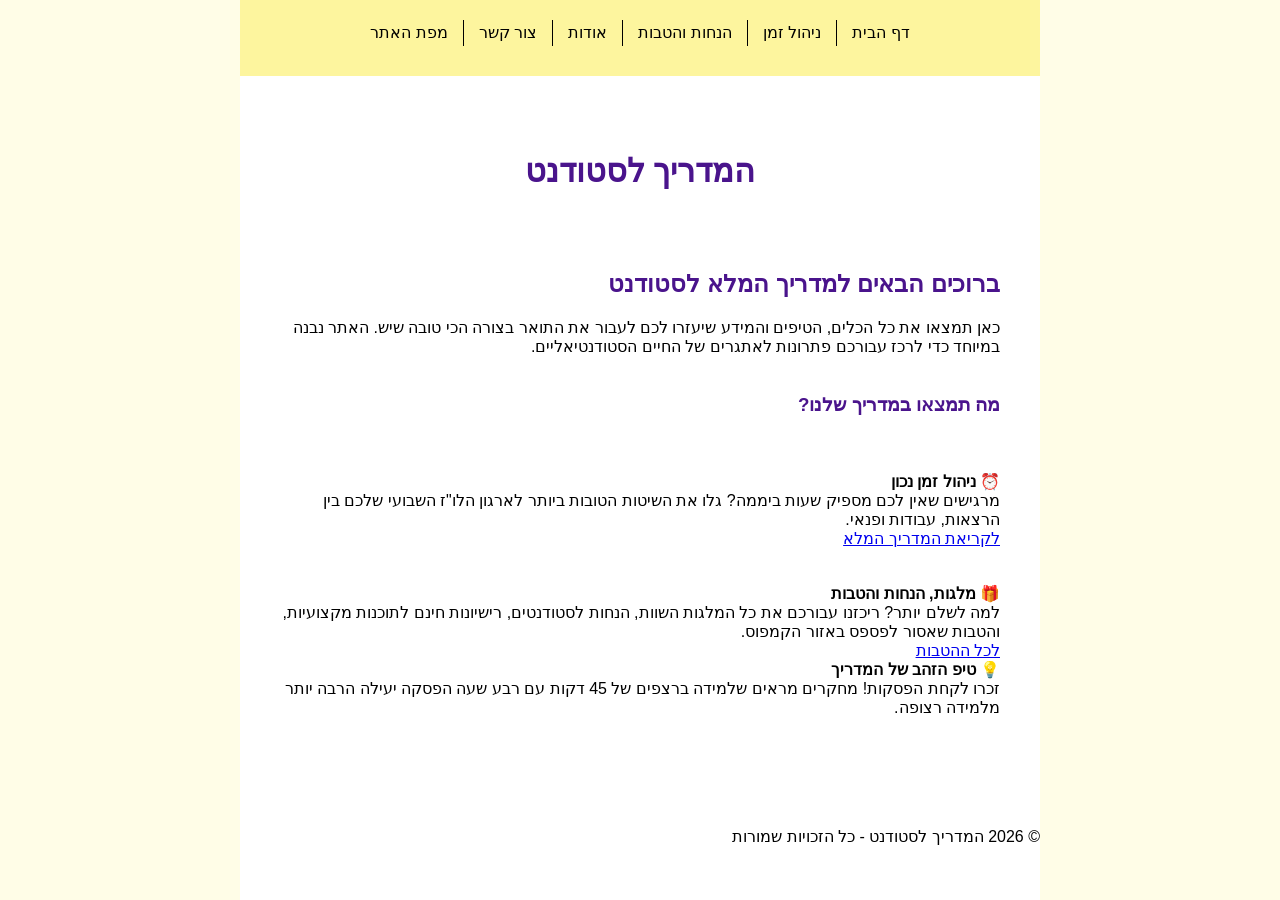
==== index.html @ f6fc67f1 "עיצוב של עמודי התוכן ושורת הניווט" ====
﻿<!doctype html>
<html lang="">
<head>
    <meta charset="utf-8" />
    <title>המדריך לסטודנט | דף הבית</title>
    <meta name="description" content="המדריך המלא לסטודנט - כל מה שצריך כדי לעבור את התואר בהצלחה, כולל ניהול זמן, מלגות והטבות." />
    <meta name="keywords" content="סטודנטים, לימודים, תואר, מלגות, הטבות, ניהול זמן" />
    <meta name="author" content="Moria and Yuval" />
    <meta name="viewport" content="width=device-width, initial-scale=1.0, user-scalable=yes">
    <!-- CSS -->
    <!--<link href="styles/reset.css" rel="stylesheet" />-->
    <link href="styles/myStyle.css" rel="stylesheet" />

    <!-- Scripts -->
    <script src="jScripts/JavaScript.js" type="text/javascript">  </script>
</head>
<body>
    <div id="container">
        <nav>
            <ul>
                <li><a href="index.html">דף הבית</a></li>
                <li><a href="time-management.html">ניהול זמן</a></li>
                <li><a href="discounts.html">הנחות והטבות</a></li>
                <li><a href="about.html">אודות</a></li>
                <li><a href="contactUs.html">צור קשר</a></li>
                <li><a href="sitemap.html">מפת האתר</a></li>
            </ul>
        </nav>
        <br>
        <br>
        <header>
            <h1>המדריך לסטודנט</h1>
        </header>
        <main>
            <section class="welcome-section">
                <h2>ברוכים הבאים למדריך המלא לסטודנט</h2>
                <p>כאן תמצאו את כל הכלים, הטיפים והמידע שיעזרו לכם לעבור את התואר בצורה הכי טובה שיש. האתר נבנה במיוחד כדי לרכז עבורכם פתרונות לאתגרים של החיים הסטודנטיאליים.</p>
            </section>
            <br>
            <section class="teasers-section">
                <h3>מה תמצאו במדריך שלנו?</h3>
                <br>
                <br>
                <article class="teaser-card">
                    <h4>⏰ ניהול זמן נכון</h4>
                    <p>מרגישים שאין לכם מספיק שעות ביממה? גלו את השיטות הטובות ביותר לארגון הלו"ז השבועי שלכם בין הרצאות, עבודות ופנאי.</p>
                    <a href="time-management.html">לקריאת המדריך המלא</a>
                </article>
                <br>
                <br>
                <article class="teaser-card">
                    <h4>🎁 מלגות, הנחות והטבות</h4>
                    <p>למה לשלם יותר? ריכזנו עבורכם את כל המלגות השוות, הנחות לסטודנטים, רישיונות חינם לתוכנות מקצועיות, והטבות שאסור לפספס באזור הקמפוס.</p>
                    <a href="scholarships.html">לכל ההטבות</a>
                </article>
            </section>
            
            <aside>
                <h4>💡 טיפ הזהב של המדריך</h4>
                <p>זכרו לקחת הפסקות! מחקרים מראים שלמידה ברצפים של 45 דקות עם רבע שעה הפסקה יעילה הרבה יותר מלמידה רצופה.</p>
            </aside>
        </main>
        <br>
        <br>
        <br>
        <br>
        <br>

        <footer>
            <p>© 2026 המדריך לסטודנט - כל הזכויות שמורות</p>
        </footer>
    </div>
</body>
</html>
---- styles/myStyle.css ----
﻿/* --- הגדרות בסיס --- */
* { margin: 0; padding: 0; box-sizing: border-box; }

body {
    direction: rtl;
    font-family: Arial, sans-serif;
    background-color: #fffde7; /* צהוב בהיר לרקע האתר */
}

#container {
    width: 800px;
    margin: 0 auto;
    background-color: white; /* רקע לבן לקופסת התוכן */
    min-height: 100vh;
    padding-bottom: 40px;
}

/* --- תפריט ראשי --- */
nav {
    background-color: #fdf59e; /* צהוב כהה לרצועת הניווט */
    padding: 20px 0;
    text-align: center;
}

nav ul {
    list-style-type: none;
    display: flex;
    justify-content: center;
}

nav ul li a {
    color: black;
    text-decoration: none;
    padding: 0 15px;
    border-right: 1px solid black; /* קו מימין לכל קישור */
    display: block;
}

/* ביטול הקו מהקישור האחרון (הכי שמאלי) */
nav ul li:first-child a {
    border-right: none;
}

/* --- פירורי לחם (ללא קווים) --- */
.breadcrumbs {
    padding: 20px 40px;
    background-color: white;
}

.breadcrumbs ul {
    list-style: none;
    display: flex;
}

.breadcrumbs ul li {
    margin-left: 5px;
}

.breadcrumbs ul li a {
    text-decoration: none;
    color: #4a148c;
    font-weight: bold;
    border: none !important; /* מבטיח שאין קווים כאן */
}

.breadcrumbs ul li span {
    color: #000;
    font-weight: bold;
}

/* --- תוכן האתר --- */
main {
    padding: 20px 40px;
    text-align: right;
}

h2, h3 { color: #4a148c; margin: 20px 0; }
li { margin-bottom: 10px; line-height: 1.6; }
/* --- עיצוב כותרות ראשיות --- */
h1 {
    text-align: center;
    font-size: 32px;
    margin: 40px 0;
    color: #4a148c; /* צבע סגול תואם לשאר האתר */
}

/* אם תרצי להוסיף הדגשה למילה ספציפית בתוך ה-h1 */
h1 span {
    color: #C21C1C;
}
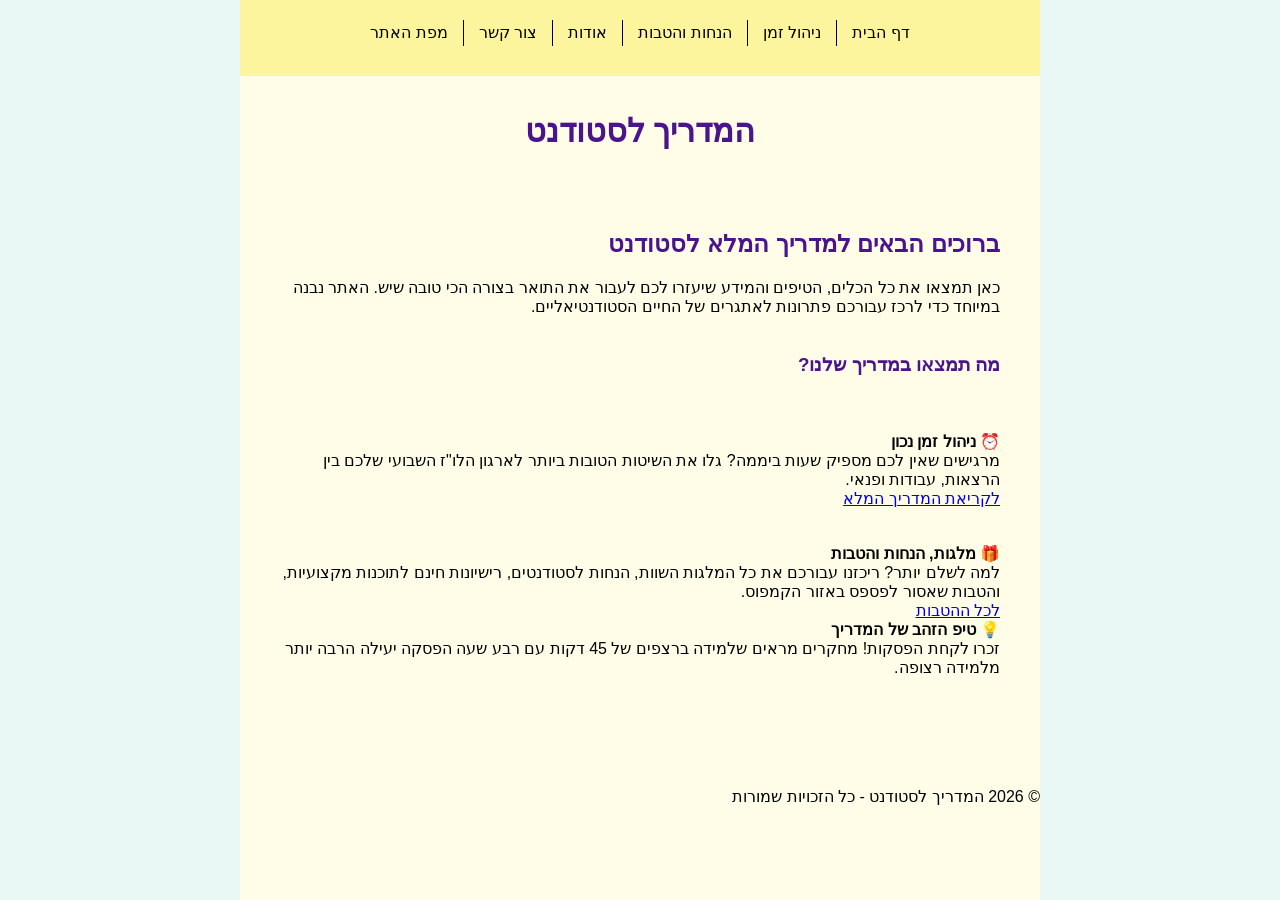
==== commit ae9e7457: "הוספת מפת האתר וצור קשר" ====
--- a/index.html
+++ b/index.html
@@ -23,7 +23,7 @@
                 <li><a href="discounts.html">הנחות והטבות</a></li>
                 <li><a href="about.html">אודות</a></li>
                 <li><a href="contactUs.html">צור קשר</a></li>
-                <li><a href="sitemap.html">מפת האתר</a></li>
+                <li><a href="siteMap.html">מפת האתר</a></li>
             </ul>
         </nav>
         <br>
--- a/styles/myStyle.css
+++ b/styles/myStyle.css
@@ -4,13 +4,13 @@
 body {
     direction: rtl;
     font-family: Arial, sans-serif;
-    background-color: #fffde7; /* צהוב בהיר לרקע האתר */
+    background-color: #e9f7f5; 
 }
 
 #container {
     width: 800px;
     margin: 0 auto;
-    background-color: white; /* רקע לבן לקופסת התוכן */
+    background-color: #fffde7; 
     min-height: 100vh;
     padding-bottom: 40px;
 }
@@ -44,7 +44,7 @@
 /* --- פירורי לחם (ללא קווים) --- */
 .breadcrumbs {
     padding: 20px 40px;
-    background-color: white;
+    background-color: #fffde7;
 }
 
 .breadcrumbs ul {
@@ -76,7 +76,6 @@
 
 h2, h3 { color: #4a148c; margin: 20px 0; }
 li { margin-bottom: 10px; line-height: 1.6; }
-/* --- עיצוב כותרות ראשיות --- */
 h1 {
     text-align: center;
     font-size: 32px;
@@ -87,4 +86,92 @@
 /* אם תרצי להוסיף הדגשה למילה ספציפית בתוך ה-h1 */
 h1 span {
     color: #C21C1C;
+}
+#contactForm {
+    display: flex;
+    flex-direction: column;
+    gap: 15px; /* מרווח בין השורות */
+    width: 400px; /* רוחב הטופס */
+    margin: 0 auto;
+}
+
+.form-row {
+    display: flex;
+    justify-content: space-between; /* מרווח בין התווית לתיבה */
+    align-items: center;
+}
+
+.form-row label {
+    width: 120px; /* רוחב קבוע לתוויות - זה מה שיוצר את היישור! */
+    text-align: right;
+}
+
+.form-row input,
+.form-row textarea {
+    flex: 1; /* התיבות יתפסו את כל השטח הנותר */
+    padding: 8px;
+    border: 1px solid #ccc; /* גבול אפור עדין במקום אדום */
+    border-radius: 4px;
+}
+
+.button-row {
+    justify-content: flex-end; /* הכפתור יהיה בצד של התיבות */
+}
+
+button {
+    background-color: #4a148c;
+    color: white;
+    padding: 10px 25px;
+    border: none;
+    cursor: pointer;
+}
+h1 {
+    margin-top: 0;
+}
+.sitemap-container {
+    display: flex; /* מסדר את ה-sections בטורים */
+    justify-content: space-between;
+    gap: 20px;
+    margin-top: 30px;
+    text-align: right; /* יישור לימין */
+}
+
+.sitemap-column {
+    flex: 1; /* כל טור תופס מקום שווה */
+}
+
+.sitemap-column h2 {
+    color: #4a148c;
+    font-size: 1.2em;
+    border-bottom: 2px solid #fdf59e;
+    padding-bottom: 10px;
+    margin-bottom: 15px;
+}
+
+.sitemap-column ul {
+    list-style-type: none; /* מסיר את הנקודות */
+    padding: 0;
+}
+
+.sitemap-column li {
+    margin-bottom: 10px;
+}
+
+.sitemap-column a {
+    text-decoration: none;
+    color: #333;
+    transition: color 0.3s;
+}
+
+.sitemap-column a:hover {
+    color: #4a148c; /* אפקט צבע במעבר עכבר */
+    text-decoration: underline;
+}
+
+.disabled {
+    color: #999 !important;
+    cursor: not-allowed !important; /* זה מה שמציג את העיגול האדום */
+    pointer-events: none;          /* זה מה שמונע את הלחיצה */
+    text-decoration: none !important;
+    display: inline-block;
 }
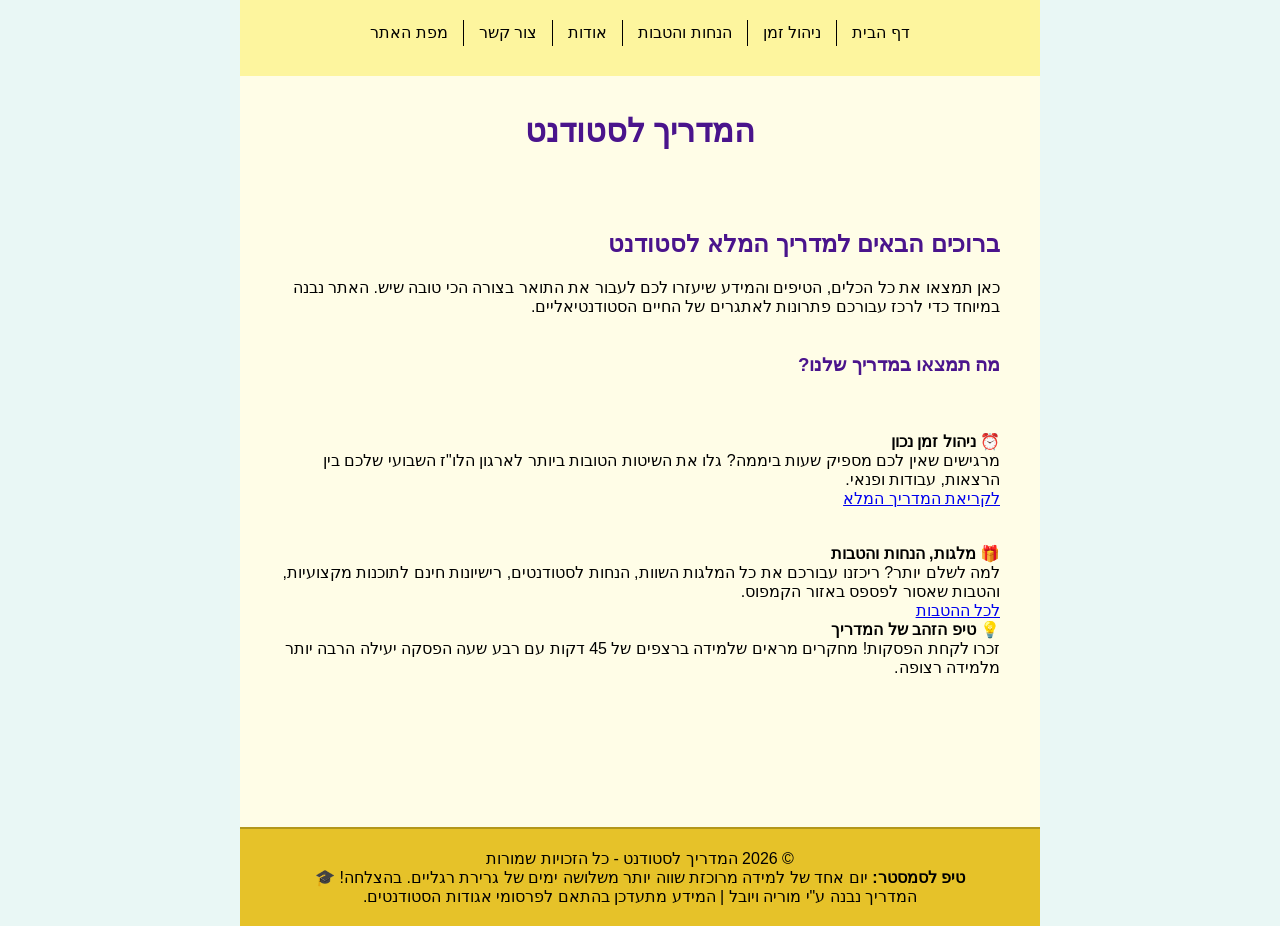
==== commit 48934b02: "עיצוב והוספת פוטר" ====
--- a/index.html
+++ b/index.html
@@ -65,10 +65,19 @@
         <br>
         <br>
         <br>
-
-        <footer>
-            <p>© 2026 המדריך לסטודנט - כל הזכויות שמורות</p>
-        </footer>
+        
     </div>
 </body>
+<footer>
+    <p>© 2026 המדריך לסטודנט - כל הזכויות שמורות</p>
+    <div class="footer-container">
+        <div class="footer-message">
+            <p><strong>טיפ לסמסטר:</strong> יום אחד של למידה מרוכזת שווה יותר משלושה ימים של גרירת רגליים. בהצלחה! 🎓</p>
+        </div>
+
+        <div class="footer-info">
+            <p>המדריך נבנה ע"י מוריה ויובל | המידע מתעדכן בהתאם לפרסומי אגודות הסטודנטים.</p>
+        </div>
+    </div>
+</footer>
 </html>
--- a/styles/myStyle.css
+++ b/styles/myStyle.css
@@ -1,23 +1,33 @@
 ﻿/* --- הגדרות בסיס --- */
-* { margin: 0; padding: 0; box-sizing: border-box; }
+* {
+    margin: 0;
+    padding: 0;
+    box-sizing: border-box;
+}
+
+html, body {
+    height: 100%;
+}
 
 body {
     direction: rtl;
     font-family: Arial, sans-serif;
-    background-color: #e9f7f5; 
+    background-color: #e9f7f5;
+    display: flex;
+    flex-direction: column;
 }
 
 #container {
     width: 800px;
     margin: 0 auto;
-    background-color: #fffde7; 
-    min-height: 100vh;
+    background-color: #fffde7;
     padding-bottom: 40px;
+    flex: 1;
 }
 
 /* --- תפריט ראשי --- */
 nav {
-    background-color: #fdf59e; /* צהוב כהה לרצועת הניווט */
+    background-color: #fdf59e;
     padding: 20px 0;
     text-align: center;
 }
@@ -32,16 +42,15 @@
     color: black;
     text-decoration: none;
     padding: 0 15px;
-    border-right: 1px solid black; /* קו מימין לכל קישור */
+    border-right: 1px solid black;
     display: block;
 }
 
-/* ביטול הקו מהקישור האחרון (הכי שמאלי) */
 nav ul li:first-child a {
     border-right: none;
 }
 
-/* --- פירורי לחם (ללא קווים) --- */
+/* --- פירורי לחם --- */
 .breadcrumbs {
     padding: 20px 40px;
     background-color: #fffde7;
@@ -60,7 +69,7 @@
     text-decoration: none;
     color: #4a148c;
     font-weight: bold;
-    border: none !important; /* מבטיח שאין קווים כאן */
+    border: none !important;
 }
 
 .breadcrumbs ul li span {
@@ -74,48 +83,57 @@
     text-align: right;
 }
 
-h2, h3 { color: #4a148c; margin: 20px 0; }
-li { margin-bottom: 10px; line-height: 1.6; }
+h2, h3 {
+    color: #4a148c;
+    margin: 20px 0;
+}
+
+li {
+    margin-bottom: 10px;
+    line-height: 1.6;
+}
+
 h1 {
     text-align: center;
     font-size: 32px;
     margin: 40px 0;
-    color: #4a148c; /* צבע סגול תואם לשאר האתר */
-}
-
-/* אם תרצי להוסיף הדגשה למילה ספציפית בתוך ה-h1 */
+    color: #4a148c;
+    margin-top: 0;
+}
+
 h1 span {
     color: #C21C1C;
 }
+
+/* --- טופס צור קשר --- */
 #contactForm {
     display: flex;
     flex-direction: column;
-    gap: 15px; /* מרווח בין השורות */
-    width: 400px; /* רוחב הטופס */
+    gap: 15px;
+    width: 400px;
     margin: 0 auto;
 }
 
 .form-row {
     display: flex;
-    justify-content: space-between; /* מרווח בין התווית לתיבה */
+    justify-content: space-between;
     align-items: center;
 }
 
 .form-row label {
-    width: 120px; /* רוחב קבוע לתוויות - זה מה שיוצר את היישור! */
+    width: 120px;
     text-align: right;
 }
 
-.form-row input,
-.form-row textarea {
-    flex: 1; /* התיבות יתפסו את כל השטח הנותר */
+.form-row input, .form-row textarea {
+    flex: 1;
     padding: 8px;
-    border: 1px solid #ccc; /* גבול אפור עדין במקום אדום */
+    border: 1px solid #ccc;
     border-radius: 4px;
 }
 
 .button-row {
-    justify-content: flex-end; /* הכפתור יהיה בצד של התיבות */
+    justify-content: flex-end;
 }
 
 button {
@@ -125,19 +143,18 @@
     border: none;
     cursor: pointer;
 }
-h1 {
-    margin-top: 0;
-}
+
+/* --- מפת אתר --- */
 .sitemap-container {
-    display: flex; /* מסדר את ה-sections בטורים */
+    display: flex;
     justify-content: space-between;
     gap: 20px;
     margin-top: 30px;
-    text-align: right; /* יישור לימין */
+    text-align: right;
 }
 
 .sitemap-column {
-    flex: 1; /* כל טור תופס מקום שווה */
+    flex: 1;
 }
 
 .sitemap-column h2 {
@@ -149,7 +166,7 @@
 }
 
 .sitemap-column ul {
-    list-style-type: none; /* מסיר את הנקודות */
+    list-style-type: none;
     padding: 0;
 }
 
@@ -164,14 +181,25 @@
 }
 
 .sitemap-column a:hover {
-    color: #4a148c; /* אפקט צבע במעבר עכבר */
+    color: #4a148c;
     text-decoration: underline;
 }
 
 .disabled {
     color: #999 !important;
-    cursor: not-allowed !important; /* זה מה שמציג את העיגול האדום */
-    pointer-events: none;          /* זה מה שמונע את הלחיצה */
+    cursor: not-allowed !important;
+    pointer-events: none;
     text-decoration: none !important;
     display: inline-block;
+}
+
+/* --- פוטר --- */
+footer {
+    background-color: #e6c229;
+    color: #000000;
+    padding: 20px;
+    text-align: center;
+    width: 800px;
+    border-top: 2px solid #b3971c;
+    margin:0 auto;
 }
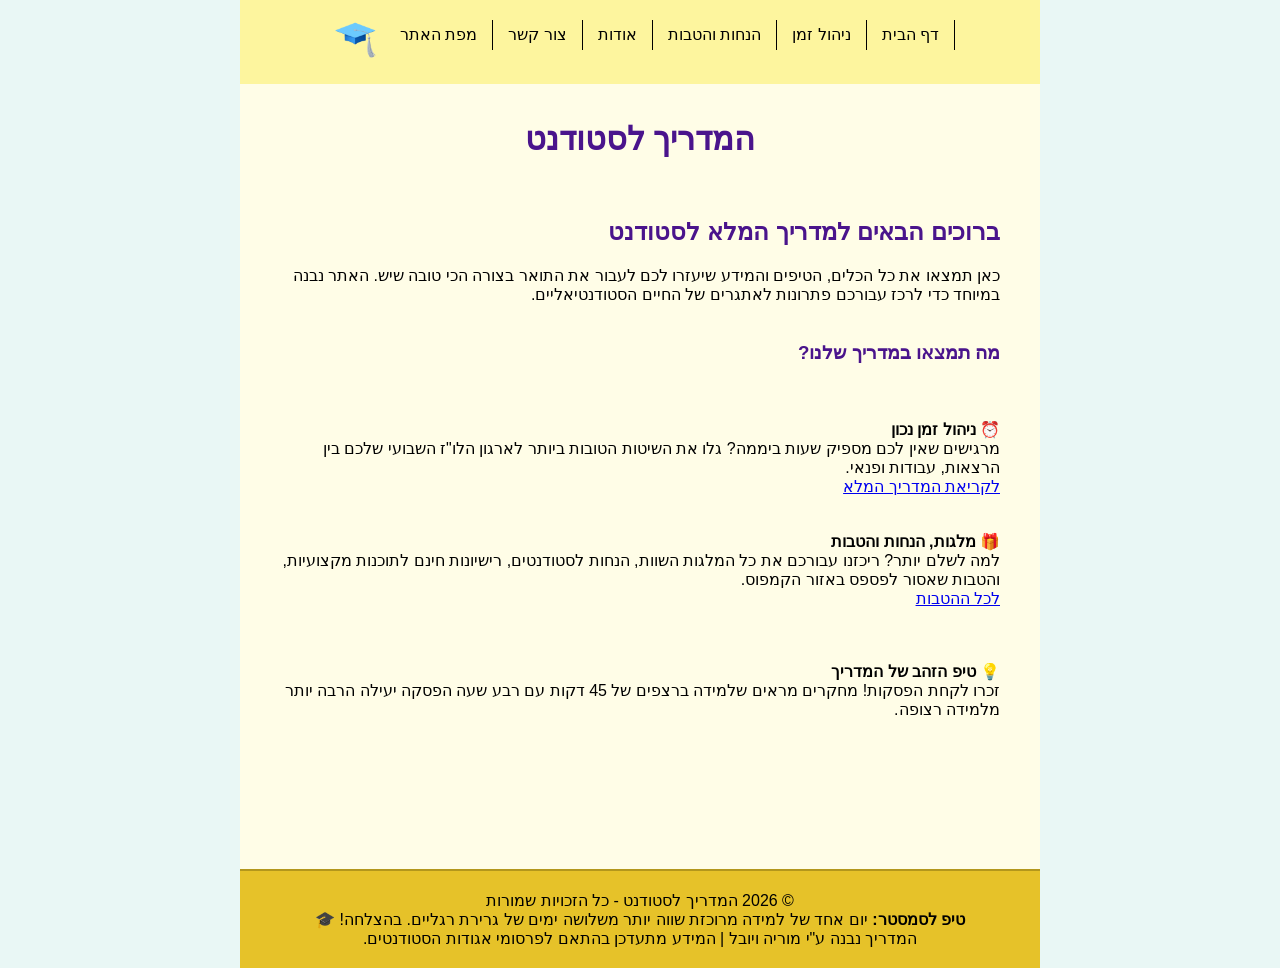
==== commit 7a15cb3f: "לוגו" ====
--- a/index.html
+++ b/index.html
@@ -18,6 +18,7 @@
     <div id="container">
         <nav>
             <ul>
+                <img src="images/logo.png" alt="לוגו האתר" class="nav-logo">
                 <li><a href="index.html">דף הבית</a></li>
                 <li><a href="time-management.html">ניהול זמן</a></li>
                 <li><a href="discounts.html">הנחות והטבות</a></li>
@@ -54,7 +55,9 @@
                     <a href="scholarships.html">לכל ההטבות</a>
                 </article>
             </section>
-            
+            <br/>
+            <br/>
+            <br/>
             <aside>
                 <h4>💡 טיפ הזהב של המדריך</h4>
                 <p>זכרו לקחת הפסקות! מחקרים מראים שלמידה ברצפים של 45 דקות עם רבע שעה הפסקה יעילה הרבה יותר מלמידה רצופה.</p>
--- a/styles/myStyle.css
+++ b/styles/myStyle.css
@@ -33,24 +33,40 @@
 }
 
 nav ul {
-    list-style-type: none;
-    display: flex;
-    justify-content: center;
+    list-style: none;
+    display: inline-block;
+    margin: 0;
+    padding: 0;
+}
+
+nav ul li {
+    display: inline-block;
+    float: right;
 }
 
 nav ul li a {
+    display: block;
     color: black;
     text-decoration: none;
     padding: 0 15px;
     border-right: 1px solid black;
-    display: block;
+    height: 30px;
+    line-height: 30px;
 }
 
 nav ul li:first-child a {
     border-right: none;
 }
 
-/* --- פירורי לחם --- */
+/* אינטראקציה רק לתפריט הראשי */
+nav ul li a:hover {
+    /* טקסט נשאר שחור */
+    color: black;
+    /* רקע חום שקפקף - השתמשתי ב-rgba כדי לשלוט בשקיפות */
+    background-color: rgba(74, 20, 140, 0.2);
+}
+
+/* --- פירורי לחם: עיצוב מבודד ללא float וללא hover של התפריט --- */
 .breadcrumbs {
     padding: 20px 40px;
     background-color: #fffde7;
@@ -58,23 +74,34 @@
 
 .breadcrumbs ul {
     list-style: none;
-    display: flex;
+    margin: 0;
+    padding: 0;
 }
 
 .breadcrumbs ul li {
-    margin-left: 5px;
+    display: inline; /* זה מונע מהחץ לרדת שורה */
+    float: none;     /* ביטול ה-float של התפריט */
 }
 
 .breadcrumbs ul li a {
     text-decoration: none;
     color: #4a148c;
     font-weight: bold;
-    border: none !important;
-}
-
-.breadcrumbs ul li span {
+    display: inline; /* ביטול ה-block של התפריט */
+}
+
+/* ביטול ה-hover של התפריט בפירורי לחם */
+.breadcrumbs ul li a:hover {
+    background-color: transparent;
+    text-decoration: underline;
+}
+
+/* הוספת החץ */
+.breadcrumbs ul li:not(:last-child):after {
+    content: " > ";
     color: #000;
-    font-weight: bold;
+    margin: 0 5px;
+    display: inline;
 }
 
 /* --- תוכן האתר --- */
@@ -83,21 +110,14 @@
     text-align: right;
 }
 
-h2, h3 {
+h1, h2, h3 {
     color: #4a148c;
     margin: 20px 0;
-}
-
-li {
-    margin-bottom: 10px;
-    line-height: 1.6;
 }
 
 h1 {
     text-align: center;
     font-size: 32px;
-    margin: 40px 0;
-    color: #4a148c;
     margin-top: 0;
 }
 
@@ -122,7 +142,6 @@
 
 .form-row label {
     width: 120px;
-    text-align: right;
 }
 
 .form-row input, .form-row textarea {
@@ -130,10 +149,6 @@
     padding: 8px;
     border: 1px solid #ccc;
     border-radius: 4px;
-}
-
-.button-row {
-    justify-content: flex-end;
 }
 
 button {
@@ -150,34 +165,21 @@
     justify-content: space-between;
     gap: 20px;
     margin-top: 30px;
-    text-align: right;
-}
-
-.sitemap-column {
-    flex: 1;
 }
 
 .sitemap-column h2 {
-    color: #4a148c;
     font-size: 1.2em;
     border-bottom: 2px solid #fdf59e;
     padding-bottom: 10px;
-    margin-bottom: 15px;
 }
 
 .sitemap-column ul {
     list-style-type: none;
-    padding: 0;
-}
-
-.sitemap-column li {
-    margin-bottom: 10px;
 }
 
 .sitemap-column a {
     text-decoration: none;
     color: #333;
-    transition: color 0.3s;
 }
 
 .sitemap-column a:hover {
@@ -185,12 +187,11 @@
     text-decoration: underline;
 }
 
-.disabled {
-    color: #999 !important;
-    cursor: not-allowed !important;
+/* קישור מושבת ללא important */
+nav .disabled, .sitemap-column .disabled {
+    color: #999;
+    cursor: not-allowed;
     pointer-events: none;
-    text-decoration: none !important;
-    display: inline-block;
 }
 
 /* --- פוטר --- */
@@ -201,5 +202,20 @@
     text-align: center;
     width: 800px;
     border-top: 2px solid #b3971c;
-    margin:0 auto;
+    margin: 0 auto;
+    margin-top: auto;
+}
+
+.navbar {
+    display: flex;
+    align-items: center;    /* מיישר את הלוגו והטקסט לאותו גובה */
+    justify-content: flex-start; /* או center, כדי להחליט איפה התפריט מתחיל */
+    gap: 20px;              /* יוצר מרווח חיובי בין הלוגו לקישור הראשון */
+    padding: 10px;
+}
+
+.nav-logo {
+    height: 40px;           /* גובה חיובי */
+    width: auto;            /* שומר על פרופורציות */
+    /* בלי position absolute ובלי שום ערך שלילי */
 }
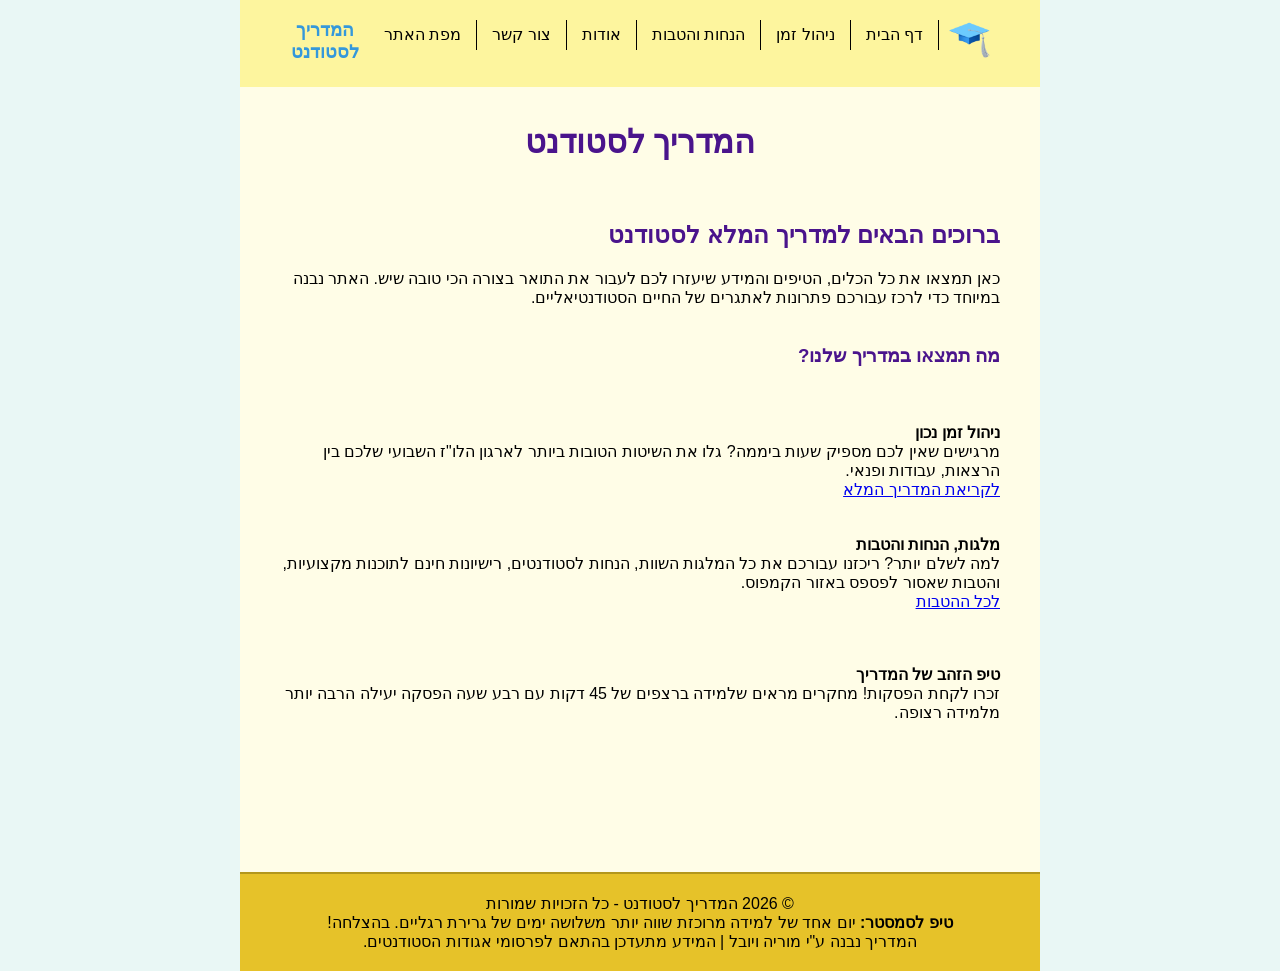
==== commit f4074f1d: "יישורים ותיקונים" ====
--- a/index.html
+++ b/index.html
@@ -18,13 +18,14 @@
     <div id="container">
         <nav>
             <ul>
-                <img src="images/logo.png" alt="לוגו האתר" class="nav-logo">
+                <li><img src="images/logo.png" alt="לוגו האתר" class="nav-logo"></li>
                 <li><a href="index.html">דף הבית</a></li>
                 <li><a href="time-management.html">ניהול זמן</a></li>
                 <li><a href="discounts.html">הנחות והטבות</a></li>
                 <li><a href="about.html">אודות</a></li>
                 <li><a href="contactUs.html">צור קשר</a></li>
                 <li><a href="siteMap.html">מפת האתר</a></li>
+                <li class="site-title">המדריך<br>לסטודנט</li>
             </ul>
         </nav>
         <br>
@@ -43,14 +44,14 @@
                 <br>
                 <br>
                 <article class="teaser-card">
-                    <h4>⏰ ניהול זמן נכון</h4>
+                    <h4> ניהול זמן נכון</h4>
                     <p>מרגישים שאין לכם מספיק שעות ביממה? גלו את השיטות הטובות ביותר לארגון הלו"ז השבועי שלכם בין הרצאות, עבודות ופנאי.</p>
                     <a href="time-management.html">לקריאת המדריך המלא</a>
                 </article>
                 <br>
                 <br>
                 <article class="teaser-card">
-                    <h4>🎁 מלגות, הנחות והטבות</h4>
+                    <h4> מלגות, הנחות והטבות</h4>
                     <p>למה לשלם יותר? ריכזנו עבורכם את כל המלגות השוות, הנחות לסטודנטים, רישיונות חינם לתוכנות מקצועיות, והטבות שאסור לפספס באזור הקמפוס.</p>
                     <a href="scholarships.html">לכל ההטבות</a>
                 </article>
@@ -59,7 +60,7 @@
             <br/>
             <br/>
             <aside>
-                <h4>💡 טיפ הזהב של המדריך</h4>
+                <h4> טיפ הזהב של המדריך</h4>
                 <p>זכרו לקחת הפסקות! מחקרים מראים שלמידה ברצפים של 45 דקות עם רבע שעה הפסקה יעילה הרבה יותר מלמידה רצופה.</p>
             </aside>
         </main>
@@ -75,7 +76,7 @@
     <p>© 2026 המדריך לסטודנט - כל הזכויות שמורות</p>
     <div class="footer-container">
         <div class="footer-message">
-            <p><strong>טיפ לסמסטר:</strong> יום אחד של למידה מרוכזת שווה יותר משלושה ימים של גרירת רגליים. בהצלחה! 🎓</p>
+            <p><strong>טיפ לסמסטר:</strong> יום אחד של למידה מרוכזת שווה יותר משלושה ימים של גרירת רגליים. בהצלחה! </p>
         </div>
 
         <div class="footer-info">
--- a/styles/myStyle.css
+++ b/styles/myStyle.css
@@ -162,9 +162,10 @@
 /* --- מפת אתר --- */
 .sitemap-container {
     display: flex;
-    justify-content: space-between;
-    gap: 20px;
+    justify-content: center;   /* במקום space-between, נשתמש ב-center */
+    gap: 40px;                 /* עכשיו ה-gap באמת יקבע את המרחק ביניהן */
     margin-top: 30px;
+    margin-bottom: 50px;
 }
 
 .sitemap-column h2 {
@@ -206,16 +207,32 @@
     margin-top: auto;
 }
 
+/* עיצוב ה-ul הראשי */
 .navbar {
-    display: flex;
-    align-items: center;    /* מיישר את הלוגו והטקסט לאותו גובה */
-    justify-content: flex-start; /* או center, כדי להחליט איפה התפריט מתחיל */
-    gap: 20px;              /* יוצר מרווח חיובי בין הלוגו לקישור הראשון */
-    padding: 10px;
-}
-
+    display: flex;          /* מציב את הכל בשורה אחת */
+    align-items: center;    /* מיישר את הכל לאמצע הגובה */
+    list-style: none;       /* מסיר את הנקודות של הרשימה */
+    gap: 20px;              /* רווח אחיד בין הפריטים */
+    background-color: #fffacd;
+    padding: 10px 20px;
+    margin: 0;
+}
+
+/* עיצוב הלוגו */
 .nav-logo {
-    height: 40px;           /* גובה חיובי */
-    width: auto;            /* שומר על פרופורציות */
-    /* בלי position absolute ובלי שום ערך שלילי */
+    height: 40px;
+    width: auto;
+    display: block;
+}
+
+/* עיצוב הכותרת */
+.site-title {
+    margin-left: auto;      /* דוחף הכל שמאלה */
+    font-size: 18px;
+    font-weight: bold;
+    color: #3498db;         /* תכלת */
+    line-height: 1.2;       /* קובע את המרחק בין השורות - קטן מ-1.5 בשביל מראה "לוגו" */
+    text-align: center;     /* ממקם את המילים אחת מתחת לשנייה בצורה מאוזנת */
+    font-family: sans-serif;
+    padding: 0 10px;
 }
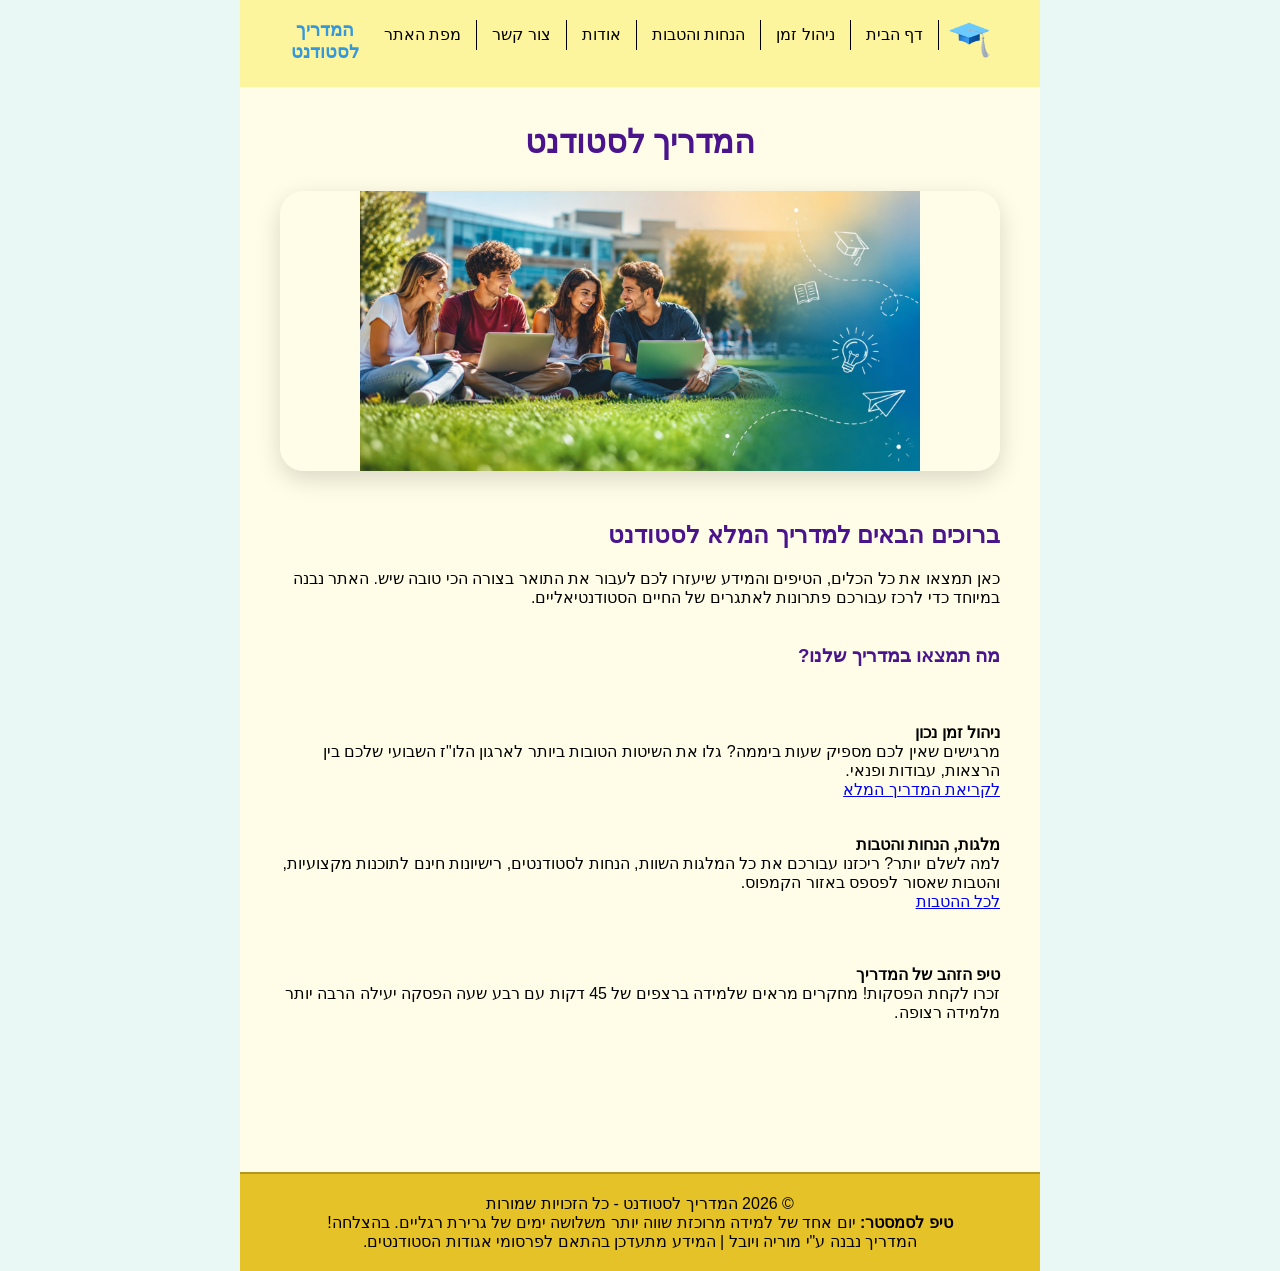
==== commit 51f2081f: "עיצובים" ====
--- a/index.html
+++ b/index.html
@@ -7,6 +7,7 @@
     <meta name="keywords" content="סטודנטים, לימודים, תואר, מלגות, הטבות, ניהול זמן" />
     <meta name="author" content="Moria and Yuval" />
     <meta name="viewport" content="width=device-width, initial-scale=1.0, user-scalable=yes">
+    <link rel="icon" type="image/jpeg" href="images/logo.png"/>
     <!-- CSS -->
     <!--<link href="styles/reset.css" rel="stylesheet" />-->
     <link href="styles/myStyle.css" rel="stylesheet" />
@@ -32,6 +33,10 @@
         <br>
         <header>
             <h1>המדריך לסטודנט</h1>
+            <section class="hero">
+                <img src="images/students-hero-section.png"
+                     alt="קבוצת סטודנטים יושבים על הדשא בקמפוס ולומדים יחד באמצעות מחשבים ניידים">
+            </section>
         </header>
         <main>
             <section class="welcome-section">
--- a/styles/myStyle.css
+++ b/styles/myStyle.css
@@ -235,4 +235,20 @@
     text-align: center;     /* ממקם את המילים אחת מתחת לשנייה בצורה מאוזנת */
     font-family: sans-serif;
     padding: 0 10px;
+}
+.hero {
+    width: 90%;
+    max-width: 1000px;
+    height: 280px;
+    margin: 30px auto 10px;
+    overflow: hidden;
+    border-radius: 24px;
+    box-shadow: 0 8px 25px rgba(0, 0, 0, 0.15);
+}
+.hero img {
+    width: 100%;
+    height: 100%;
+    object-fit: contain; /* לא חותך את התמונה */
+    background-color: #fffde7; /* צבע רקע כדי למלא רווחים אם יש */
+    display: block;
 }
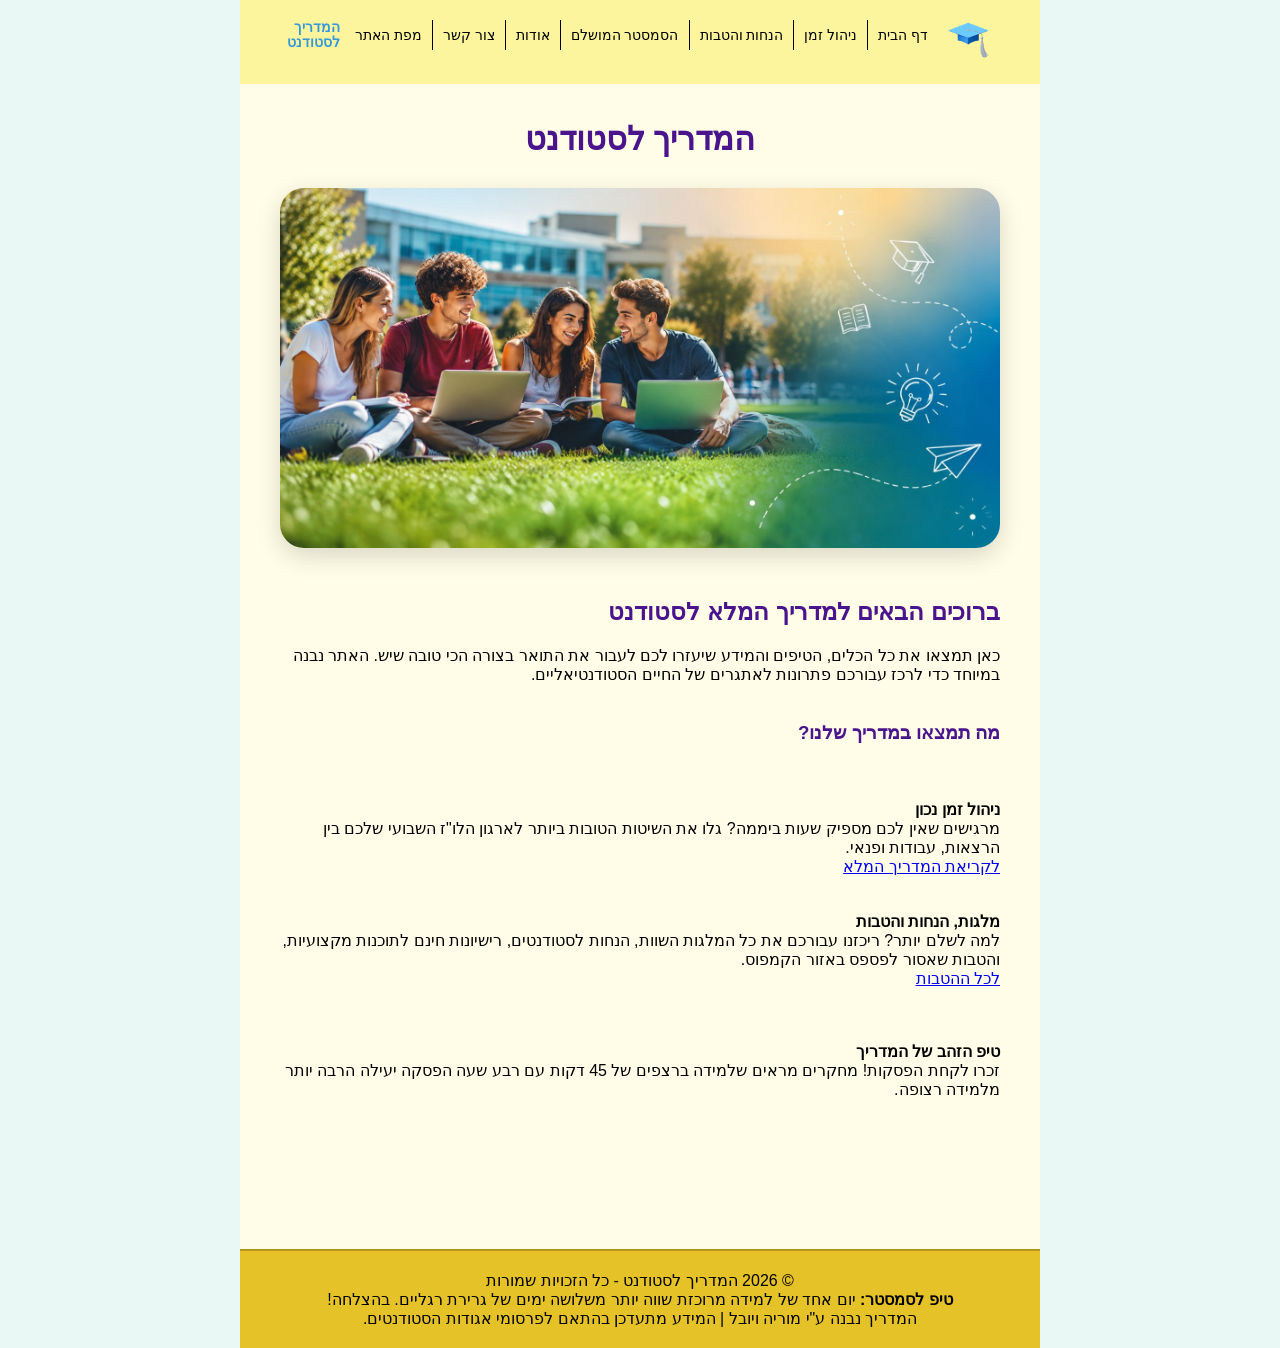
==== commit 84c2a488: "שורת ניווט" ====
--- a/index.html
+++ b/index.html
@@ -23,6 +23,7 @@
                 <li><a href="index.html">דף הבית</a></li>
                 <li><a href="time-management.html">ניהול זמן</a></li>
                 <li><a href="discounts.html">הנחות והטבות</a></li>
+                <li><a href="perfectSemester.html">הסמסטר המושלם</a></li>
                 <li><a href="about.html">אודות</a></li>
                 <li><a href="contactUs.html">צור קשר</a></li>
                 <li><a href="siteMap.html">מפת האתר</a></li>
--- a/styles/myStyle.css
+++ b/styles/myStyle.css
@@ -43,21 +43,26 @@
     display: inline-block;
     float: right;
 }
-
 nav ul li a {
     display: block;
     color: black;
     text-decoration: none;
-    padding: 0 15px;
+    padding: 0 10px;        /* צמצמנו מעט מ-15px ל-10px */
     border-right: 1px solid black;
     height: 30px;
     line-height: 30px;
-}
-
+    font-size: 14px;        /* הקטנו קצת כדי שהכל ייכנס בשורה */
+}
+
+/* 1. מסיר את הקו מהלוגו (האלמנט הראשון) */
 nav ul li:first-child a {
     border-right: none;
 }
 
+/* 2. מסיר את הקו מהקישור של "דף הבית" (האלמנט השני) */
+nav ul li:nth-child(2) a {
+    border-right: none;
+}
 /* אינטראקציה רק לתפריט הראשי */
 nav ul li a:hover {
     /* טקסט נשאר שחור */
@@ -227,28 +232,51 @@
 
 /* עיצוב הכותרת */
 .site-title {
-    margin-left: auto;      /* דוחף הכל שמאלה */
-    font-size: 18px;
+    margin-left: auto;
+    font-size: 14px;        /* הקטנה מ-18px ל-14px */
     font-weight: bold;
-    color: #3498db;         /* תכלת */
-    line-height: 1.2;       /* קובע את המרחק בין השורות - קטן מ-1.5 בשביל מראה "לוגו" */
-    text-align: center;     /* ממקם את המילים אחת מתחת לשנייה בצורה מאוזנת */
+    color: #3498db;
+    line-height: 1.1;
+    text-align: right;      /* בגלל שזה מימין, עדיף יישור לימין */
     font-family: sans-serif;
-    padding: 0 10px;
+    padding: 0 5px;         /* הקטנת הריווח בצדדים */
+    white-space: nowrap;    /* מונע מהטקסט לרדת שורה */
+    display: flex;          /* מאפשר לשלוט במיקום בקלות */
+    align-items: center;    /* ממקם אנכית מול שאר התפריט */
 }
 .hero {
     width: 90%;
     max-width: 1000px;
-    height: 280px;
+    height: auto;           /* שינוי מ-280px ל-auto */
     margin: 30px auto 10px;
     overflow: hidden;
     border-radius: 24px;
     box-shadow: 0 8px 25px rgba(0, 0, 0, 0.15);
-}
+    display: flex;          /* מוודא שהתמונה מתנהגת טוב בתוך ה-hero */
+}
+
 .hero img {
     width: 100%;
-    height: 100%;
-    object-fit: contain; /* לא חותך את התמונה */
-    background-color: #fffde7; /* צבע רקע כדי למלא רווחים אם יש */
+    height: auto;           /* התמונה תתאים את הגובה לרוחב */
+    display: block;
+}
+body {
+    direction:rtl;
+}
+img {
+    width: 100px;
+}
+.checkImg {
+    width: 90px;
+    opacity: 0.5;
+}
+.checkImgSelected {
+    width: 90px;
+    opacity: 1;
+}
+.hidden {
+    display: none;
+}
+.show {
     display: block;
 }
